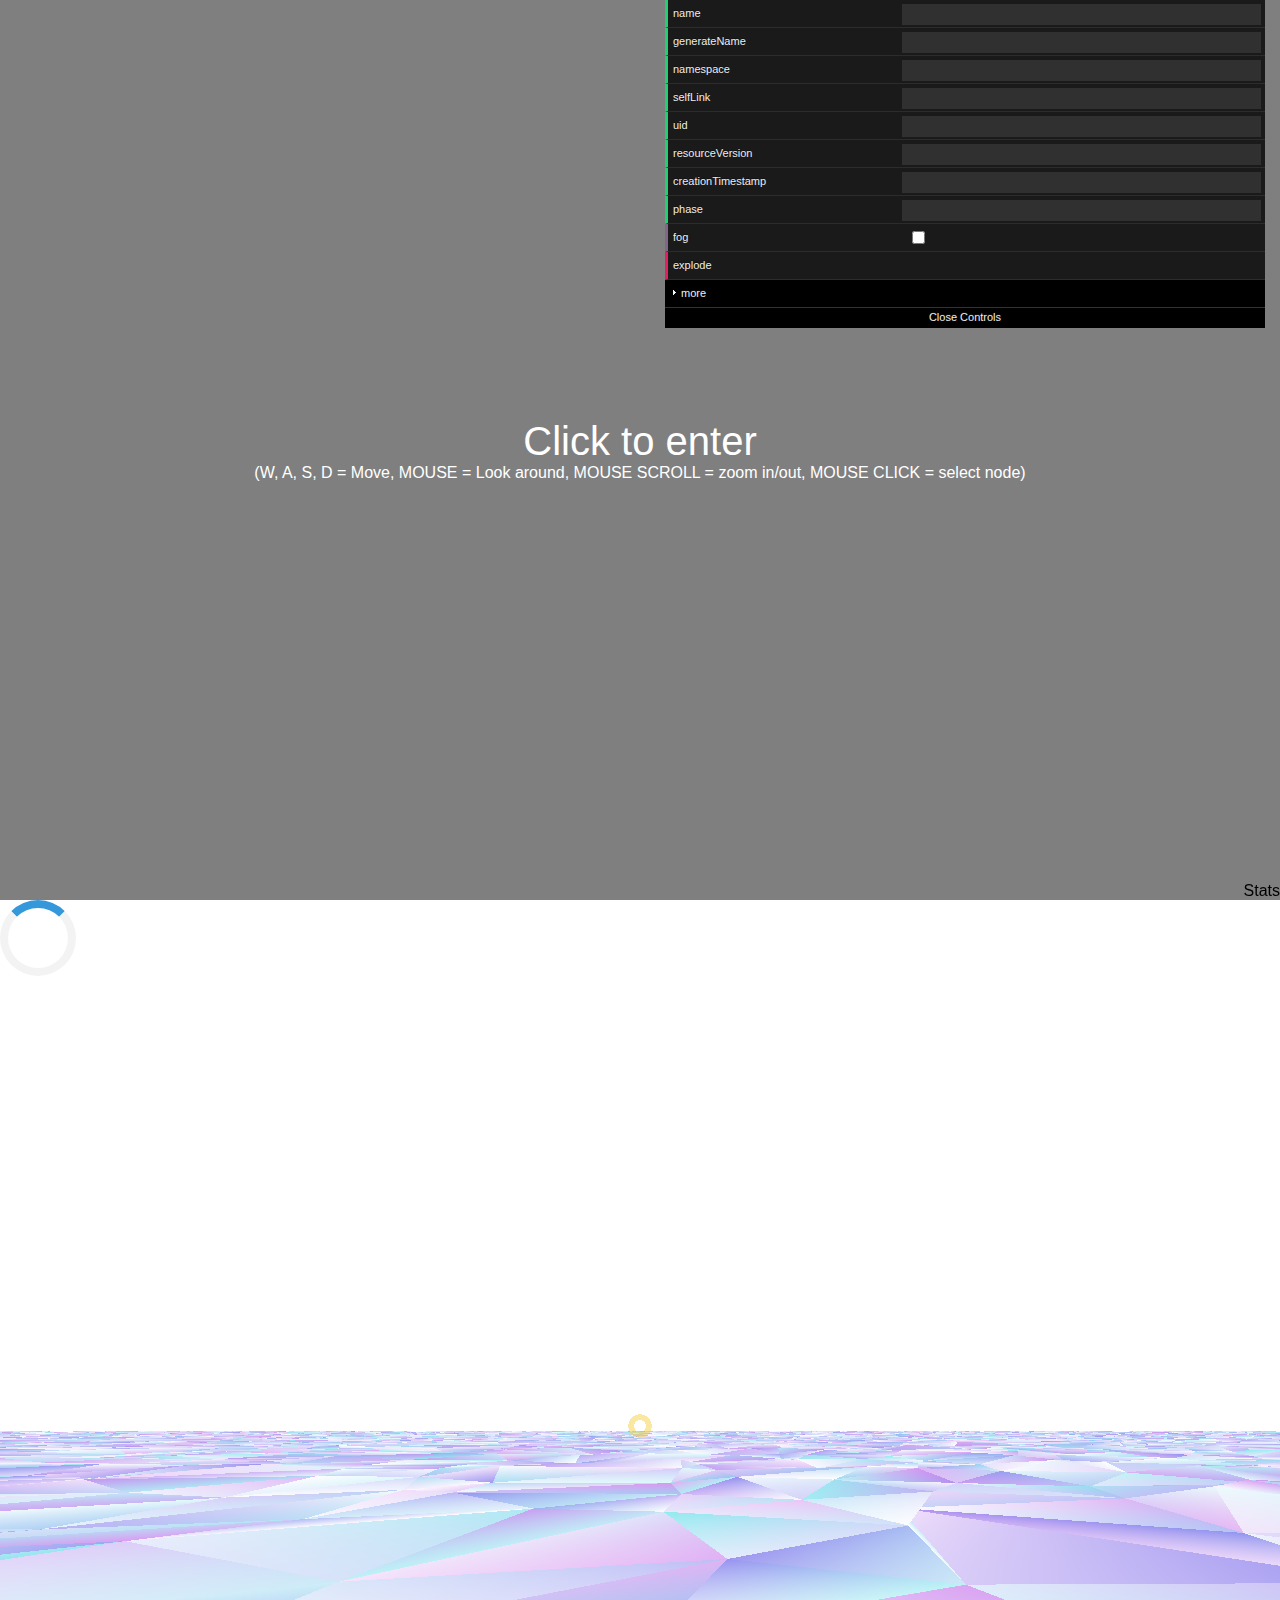
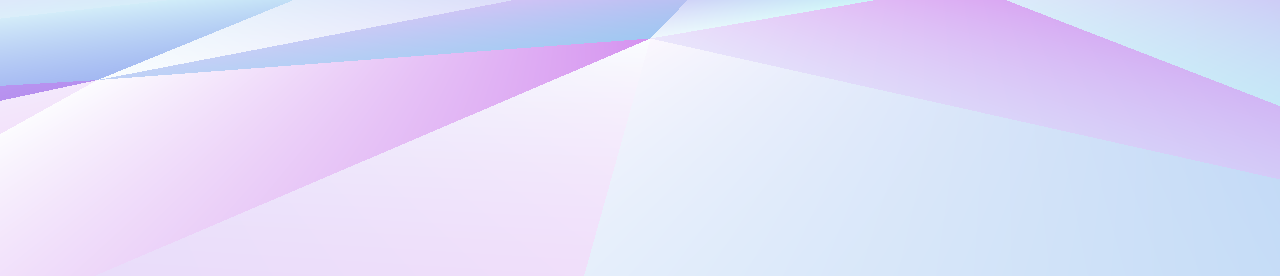
==== src/main/resources/public/3dview.html @ f76195d8 "init" ====
<!DOCTYPE html>
<html lang="en">
	<head>
		<title>three.js - pointerlock controls</title>
		<meta charset="utf-8">
		<meta name="viewport" content="width=device-width, user-scalable=no, minimum-scale=1.0, maximum-scale=1.0">
		<style>
			html, body {
				width: 100%;
				height: 100%;
			}

			body {
				background-color: #ffffff;
				margin: 0;
				overflow: hidden;
				font-family: arial;
			}

			#blocker {If we wanted to do JSON transformations without Jolt, we’d have to write specialized transformation code for each different data. With this approach, as the amount of filters increased, the complexity of the code would also rise unnecessarily. In fact the size of the code that did the transformation could pass the size of the code that did the actual work with the data. Another way of doing transformation without us having to write transformation code would be to build a complicated transformation pipeline:



				position: absolute;

				width: 100%;
				height: 100%;

				background-color: rgba(0,0,0,0.5);

			}

			#instructions {

				width: 100%;
				height: 100%;

				display: -webkit-box;
				display: -moz-box;
				display: box;

				-webkit-box-orient: horizontal;
				-moz-box-orient: horizontal;
				box-orient: horizontal;

				-webkit-box-pack: center;
				-moz-box-pack: center;
				box-pack: center;

				-webkit-box-align: center;
				-moz-box-align: center;
				box-align: center;

				color: #ffffff;
				text-align: center;

				cursor: pointer;

			}
			
			/* loader animation */
			.loader {
			    border: 8px solid #f3f3f3; /* Light grey */
			    border-top: 8px solid #3498db; /* Blue */
			    border-radius: 50%;
			    width: 60px;
			    height: 60px;
			    animation: spin 2s linear infinite;
			}

			#stats {
			    position: fixed;
			    bottom: 0;
			    right: 0;
			}

			.stats img{
 				display: inline;
  				vertical-align: bottom;
  				float: none;
			}

			@keyframes spin {
			    0% { transform: rotate(0deg); }
			    100% { transform: rotate(360deg); }
			}

		</style>
	</head>
	<body>
		<script src="threejs/three.js"></script>
		<script src="threejs/controls/PointerLockControls.js"></script>
		<script type="text/javascript" src="threejs/lib/dat-gui/dat.gui.js"></script>


		<div id="blocker">

			<div id="instructions">
				<span style="font-size:40px">Click to enter</span>
				<br />
				(W, A, S, D = Move, MOUSE = Look around, MOUSE SCROLL = zoom in/out, MOUSE CLICK = select node)
			</div>

		</div>

		<div class="loader" id="loader"></div>
		<div id="hostname"></div>
		<div id="stats">Stats</div>

		<script>
			//gui
	  		var FizzyText = function() {
	  			this.name = "";
	  			this.generateName = "";
	  			this.namespace = "";
	  			this.selfLink = "";
	  			this.uid = "";
	  			this.resourceVersion = "";
	  			this.creationTimestamp = "";
	  			this.phase = "";
	  			this.fulljson = "";
	  			this.fog = false;
	  			this.explode = function() {
	  				//so something on click
	  			};
	  			this.noiseStrength = 1;	  			
  			};  			

	  		var guitext = new FizzyText();
  			var gui = new dat.GUI({width: 600,});
  			gui.add(guitext, 'name');
  			gui.add(guitext, 'generateName');
  			gui.add(guitext, 'namespace');
  			gui.add(guitext, 'selfLink');  			
  			gui.add(guitext, 'uid');
  			gui.add(guitext, 'resourceVersion');
  			gui.add(guitext, 'creationTimestamp');
  			gui.add(guitext, 'phase');
  			gui.add(guitext, 'fog');
  			gui.add(guitext, 'explode');    		
    		
			var f1 = gui.addFolder('more');
			f1.add(guitext, 'fulljson');
			//gui end
  		    		
    		
			//initialy hide loader
			HideShowLoader(false);

			var camera, scene, renderer;
			var geometry, material, mesh;
			var controls;

			//var objects = [];

			var raycaster;

			var blocker = document.getElementById( 'blocker' );
			var instructions = document.getElementById( 'instructions' );

			// http://www.html5rocks.com/en/tutorials/pointerlock/intro/

			var havePointerLock = 'pointerLockElement' in document || 'mozPointerLockElement' in document || 'webkitPointerLockElement' in document;

			if ( havePointerLock ) {

				var element = document.body;

				var pointerlockchange = function ( event ) {

					if ( document.pointerLockElement === element || document.mozPointerLockElement === element || document.webkitPointerLockElement === element ) {

						controlsEnabled = true;
						controls.enabled = true;

						blocker.style.display = 'none';

					} else {

						controls.enabled = false;

						blocker.style.display = '-webkit-box';
						blocker.style.display = '-moz-box';
						blocker.style.display = 'box';

						instructions.style.display = '';

					}

				};

				var pointerlockerror = function ( event ) {

					instructions.style.display = '';

				};

				// Hook pointer lock state change events
				document.addEventListener( 'pointerlockchange', pointerlockchange, false );
				document.addEventListener( 'mozpointerlockchange', pointerlockchange, false );
				document.addEventListener( 'webkitpointerlockchange', pointerlockchange, false );

				document.addEventListener( 'pointerlockerror', pointerlockerror, false );
				document.addEventListener( 'mozpointerlockerror', pointerlockerror, false );
				document.addEventListener( 'webkitpointerlockerror', pointerlockerror, false );

				instructions.addEventListener( 'click', function ( event ) {

					instructions.style.display = 'none';

					// Ask the browser to lock the pointer
					element.requestPointerLock = element.requestPointerLock || element.mozRequestPointerLock || element.webkitRequestPointerLock;

					if ( /Firefox/i.test( navigator.userAgent ) ) {

						var fullscreenchange = function ( event ) {

							if ( document.fullscreenElement === element || document.mozFullscreenElement === element || document.mozFullScreenElement === element ) {

								document.removeEventListener( 'fullscreenchange', fullscreenchange );
								document.removeEventListener( 'mozfullscreenchange', fullscreenchange );

								element.requestPointerLock();
							}

						};

						document.addEventListener( 'fullscreenchange', fullscreenchange, false );
						document.addEventListener( 'mozfullscreenchange', fullscreenchange, false );

						element.requestFullscreen = element.requestFullscreen || element.mozRequestFullscreen || element.mozRequestFullScreen || element.webkitRequestFullscreen;

						element.requestFullscreen();

					} else {

						element.requestPointerLock();

					}

				}, false );

			} else {

				instructions.innerHTML = 'Your browser doesn\'t seem to support Pointer Lock API';

			}

			
			//scale & grid denity
			var scale = 10;
			var grid_density = 1.5;

			init();
			animate();

			var controlsEnabled = false;

			var moveForward = false;
			var moveBackward = false;
			var moveLeft = false;
			var moveRight = false;
			var canJump = false;

			var Key1 = false;
			var Key2 = false;
			var Key3 = false;
			var Key4 = false;
			var Key5 = false;

			var object_count = 0;

			var prevTime = performance.now();
			var velocity = new THREE.Vector3();

			var mouseWheelDelata = 0;

			//testing purposes
			var IdList = new Array();

			

			function init() {

				camera = new THREE.PerspectiveCamera( 75, window.innerWidth / window.innerHeight, 1, 1000 );			
				
				crosshair = new THREE.Mesh(
					new THREE.RingGeometry( 0.02, 0.04, 32 ),
					new THREE.MeshBasicMaterial( {
						color: 0xf4d142,
						opacity: 0.5,
						transparent: true
					} )
				);
				crosshair.position.z = - 2;
				camera.add( crosshair );

				scene = new THREE.Scene();
				//scene.fog = new THREE.Fog( 0xffffff, 0, 950 );

				var light = new THREE.HemisphereLight( 0xeeeeff, 0x777788, 0.75 );
				light.position.set( 0.5, 1, 0.75 );
				scene.add( light );

				controls = new THREE.PointerLockControls( camera );
				scene.add( controls.getObject() );

				//set initial camera position and orientation
				//controls.getObject().translateY(50);
				//controls.getObject().rotateY(120 * Math.PI / 180);
				//controls.update();
				//var initpoint = new THREE.Vector3( 15, 15, 30 );
				//camera.lookAt( initpoint );

				var onKeyDown = function ( event ) {

					//console.log(event.keyCode);
					
					switch ( event.keyCode ) {
		
						case 38: // up
						case 87: // w
							moveForward = true;
							break;

						case 37: // left
						case 65: // a
							moveLeft = true; break;

						case 40: // down
						case 83: // s
							moveBackward = true;
							break;

						case 39: // right
						case 68: // d
							moveRight = true;
							break;

						case 32: // space
							if ( canJump === true ) velocity.y += 350;
							canJump = false;
							break;

						case 49: //  key "1"
							Key1 = true;
							break;

						case 50: //  key "2"
							Key2 = true;
							break;

						case 51: //  key "3"
							Key3 = true;
							break;

						case 52: //  key "4"
							Key4 = true;
							break;

						case 53: //  key "5"
							Key5 = true;
							break;
					}

				};

				var onKeyUp = function ( event ) {

					switch( event.keyCode ) {

						case 38: // up
						case 87: // w
							moveForward = false;
							break;

						case 37: // left
						case 65: // a
							moveLeft = false;
							break;

						case 40: // down
						case 83: // s
							moveBackward = false;
							break;

						case 39: // right
						case 68: // d
							moveRight = false;
							break;

					}

				};

				var onDocumentMouseWheel = function ( event ) {
					mouseWheelDelata = event.wheelDeltaY

				};
				var onDocumentMouseDown = function( event ) {
					
					if(scene.getObjectByName("ServersGroup").userData.intresection)
					{
						fqdn = scene.getObjectByName("ServersGroup").userData.intresection.userData['node']['metadata']['name'];
						
						guitext.name = fqdn
						guitext.generateName = scene.getObjectByName("ServersGroup").userData.intresection.userData.node.metadata.generateName;
						guitext.namespace = scene.getObjectByName("ServersGroup").userData.intresection.userData.node.metadata.namespace;
						guitext.selfLink = scene.getObjectByName("ServersGroup").userData.intresection.userData.node.metadata.selfLink;
						guitext.uid = scene.getObjectByName("ServersGroup").userData.intresection.userData.node.metadata.uid;
						guitext.resourceVersion = scene.getObjectByName("ServersGroup").userData.intresection.userData.node.metadata.resourceVersion;
						guitext.creationTimestamp = scene.getObjectByName("ServersGroup").userData.intresection.userData.node.metadata.creationTimestamp;
						guitext.phase = scene.getObjectByName("ServersGroup").userData.intresection.userData.node.status.phase;

						console.log(scene.getObjectByName("ServersGroup").userData.intresection.userData.node);
			  		
						//fqdnx = fqdn.replace(/\./g,"_")					

						//html = '<img src="https://graphite.booking.com/render/?width=400&height=150&target=sys.'+fqdnx+'.loadavg.05">';

						//html1 = '<img src="https://graphite.booking.com/render/?width=400&height=150&target=sys.'+fqdnx+'.interface.eth0.rx_byte&target=sys.'+fqdnx+'.interface.eth0.tx_byte">'

						///document.getElementById("stats").innerHTML = html + html1;

			    		//update gui after changes
			    		for (var i in gui.__controllers) {
			    			gui.__controllers[i].updateDisplay();
			  			};			
			  			  	
			  			//move selector box
			  			selectcubemesh.position.x = scene.getObjectByName("ServersGroup").userData.intresection.position.x;
						selectcubemesh.position.y = scene.getObjectByName("ServersGroup").userData.intresection.position.y;
						selectcubemesh.position.z = scene.getObjectByName("ServersGroup").userData.intresection.position.z;

						selectcubemesh.scale.y = scene.getObjectByName("ServersGroup").userData.intresection.scale.y;

						selectcubemesh.visible = true;
					};

				};

				document.addEventListener( 'keydown', onKeyDown, false );
				document.addEventListener( 'keyup', onKeyUp, false );

				document.addEventListener( 'mousewheel', onDocumentMouseWheel, false );
				document.addEventListener( 'mousedown', onDocumentMouseDown, false );


				raycaster = new THREE.Raycaster( new THREE.Vector3(), new THREE.Vector3( 0, - 1, 0 ), 0, 10 );

				// floor 
				geometry = new THREE.PlaneGeometry( 2000, 2000, 100, 100 );
				geometry.rotateX( - Math.PI / 2 );

				for ( var i = 0, l = geometry.vertices.length; i < l; i ++ ) {

					var vertex = geometry.vertices[ i ];
					vertex.x += Math.random() * 20 - 10;
					vertex.y += Math.random() * 2;
					vertex.z += Math.random() * 20 - 10;
				
				}

				for ( var i = 0, l = geometry.faces.length; i < l; i ++ ) {

					var face = geometry.faces[ i ];
					face.vertexColors[ 0 ] = new THREE.Color().setHSL( Math.random() * 0.3 + 0.5, 0.75, Math.random() * 0.25 + 0.75 );
					face.vertexColors[ 1 ] = new THREE.Color().setHSL( Math.random() * 0.3 + 0.5, 0.75, Math.random() * 0.25 + 0.75 );
					face.vertexColors[ 2 ] = new THREE.Color().setHSL( Math.random() * 0.3 + 0.5, 0.75, Math.random() * 0.25 + 0.75 );

				}
								
				material = new THREE.MeshBasicMaterial( { vertexColors: THREE.VertexColors } );
				mesh = new THREE.Mesh( geometry, material );
				mesh.name = "FloorMesh";
				scene.add( mesh );
				// floor end


				// cube objects
				// scale: defines cube size. by decresing size it increses number of viewvable objects, thus rendering distance (more objects fit into same scene).Also infulences placement of cubes (grid density)
				
				scale = 10;

				console.log(geometry.faces.length);

				geometry = new THREE.BoxGeometry( scale ,scale ,scale );

				for ( var i = 0, l = geometry.faces.length; i < l; i ++ ) {

					var face = geometry.faces[ i ];
					face.vertexColors[ 0 ] = new THREE.Color().setHSL( Math.random() * 0.3 + 0.5, 0.75, Math.random() * 0.25 + 0.75 );
					face.vertexColors[ 1 ] = new THREE.Color().setHSL( Math.random() * 0.3 + 0.5, 0.75, Math.random() * 0.25 + 0.75 );
					face.vertexColors[ 2 ] = new THREE.Color().setHSL( Math.random() * 0.3 + 0.5, 0.75, Math.random() * 0.25 + 0.75 );

				}
		
				//crete object group for selector cube
				var SelectorGroup = new THREE.Group();
				SelectorGroup.name = "SelectorGroup";

				var select_geometry = new THREE.CubeGeometry(12,12,12);

				var select_cubeMaterials = [ 
				new THREE.MeshBasicMaterial({color:0xf9f754, transparent:true, opacity:0.8, side: THREE.DoubleSide}),
				new THREE.MeshBasicMaterial({color:0xf9f754, transparent:true, opacity:0.8, side: THREE.DoubleSide}), 
				new THREE.MeshBasicMaterial({color:0xf9f754, transparent:true, opacity:0.8, side: THREE.DoubleSide}),
				new THREE.MeshBasicMaterial({color:0xf9f754, transparent:true, opacity:0.8, side: THREE.DoubleSide}), 
				new THREE.MeshBasicMaterial({color:0xf9f754, transparent:true, opacity:0.8, side: THREE.DoubleSide}), 
				new THREE.MeshBasicMaterial({color:0xf9f754, transparent:true, opacity:0.8, side: THREE.DoubleSide})];

				var select_cubeMaterial = new THREE.MeshFaceMaterial(select_cubeMaterials);
				var selectcubemesh = new THREE.Mesh(select_geometry, select_cubeMaterial);
				selectcubemesh.name = "selectcube";
				scene.add( selectcubemesh );
				
				selectcubemesh.position.x =10 ;
				selectcubemesh.position.y =10 ;
				selectcubemesh.position.z =10 ;

				selectcubemesh.visible = false;

				//***********************				
				// get data from server 				
				//***********************
				
				var wsUri = "ws://" + location.hostname + ":" + location.port + "/wsapi";
				//var wsUri = "ws://127.0.0.1:4567/chat";

				//get the query string
				querystrig = QueryString();
				if (querystrig.search)
					search = querystrig.search;
				else
					search = '';

				//prepare command for server 
				command = '{"command":"OpenshiftGetContainers","filter":"' + search + '"}';

				websocket = new WebSocket(wsUri);

				//show loader
				HideShowLoader(true);

				//crete object group to group all server objects
				var ServerGroup = new THREE.Group();
				ServerGroup.name = "ServersGroup";

				websocket.onopen = function() {
					//initial request to get server list
					websocket.send(command);
					
					//on message handler
					websocket.onmessage = function(message) 
					{

						//var pattern = /\[(.*)\]/g
						//var rawdata = message.data.match(pattern);
						
						var full_arr1 = JSON.parse(message.data);
						full_arr = JSON.parse(full_arr1.userMessage);
						
						//console.log("parsed json > " + full_arr);
												
						if(typeof full_arr.response === 'undefined') {
						    response_command = "undefined";
						}
						else {
						    response_command = full_arr.response;
						}

						console.log("server command > " + response_command);

						//initial getserver command
						if(response_command=="getservers"){

							arr = full_arr.data;
							object_count = arr.length					 

							//sort by role
				  			arr.sort(compareRoleSort);

							//min square side to fit all objects
							q = Math.ceil(Math.sqrt(object_count))

							//var arr = eval(rawdata);    
							//alert(typeof evt.data)
							y=1;
							x=1;
		
							grid_density = 1.5;

							prev_role = '';

						 	console.log(arr.length)

						 	//draw cubes
						  	for (var i = 0, len = arr.length; i < len; i++) {
							    //console.log(arr[i]['fqdn']);
							    //console.log(arr[i]['state']);
							    //console.log(arr[i])						   			

								// grid placement coordiantes 
								if (x>q){ 
									x=0;
									if (y>q) y=1;
									y++;
								}
								x++;

			 					state = 2
			 					state = 1
								if (arr[i]['status']['phase'] == 'Running') state = 2;

								//cubes 	
								//material = new THREE.MeshPhongMaterial( { specular: 0xffffff, shading: THREE.FlatShading, vertexColors: THREE.VertexColors } );
								material = new THREE.MeshPhongMaterial( { specular: 0xffffff, flatShading: true, vertexColors: THREE.VertexColors } );
								var mesh = new THREE.Mesh( geometry, material );

								//add node data to current mesh
								mesh.userData.node = arr[i]

								//console.log(arr[i])

								mesh.position.x = x * scale * grid_density;							

								//height
								//mesh.position.y = Math.floor( Math.random() * 20 ) * 20 + 10;
								mesh.position.y = state * scale * grid_density;

								mesh.position.z = y * scale * grid_density;
								
								
								//change mesh name to fqdn
								//console.log(arr[i]['generateName']);
								mesh.name = arr[i]['metadata']['generateName'];
								
								//add mesh(server object) to group
								ServerGroup.add( mesh );
								//scene.add( mesh );

								//material.color.setHSL( Math.random() * 0.2 + 0.5, 0.75, Math.random() * 0.25 + 0.75 );
								//change collor when role changes
								if (arr[i]['metadata']['generateName'] != prev_role)
								{
									ar = Math.random();	
									br = Math.random();
									prev_role = arr[i]['metadata']['generateName']
								}
								
								material.color.setHSL(ar * 0.8 + 0.5, 0.75, br * 0.25 + 0.75 );

								//objects.push( mesh );

							//for-to end for cueb draws
						  	}						  

						}
						
						if(response_command=="getgraphite"){
							//do something							
							index = -1
							console.log(full_arr[0]['nodes']);
							console.log(full_arr[0]['values']);
							scene.getObjectByName("ServersGroup").traverse( function ( objx ) {							
								index = full_arr[0]['nodes'].indexOf(objx.name)
								if(index>=0){
									graphite_value = full_arr[0]['values'][index]
									console.log(graphite_value)
									scalar = graphite_value * 20;
									if(scalar == 0) scalar = 0.1;
									objx.scale.y = scalar;
									//objx.scale.y = 10
									HideShowLoader(false);
								}																	
							} );
						}
					
					//hide loader
					HideShowLoader(false);
					
					//close websocket
					//websocket.close();

					} 
   
				}

				//add servers object group to scene 
				scene.add( ServerGroup );
				scene.getObjectByName("ServersGroup").userData.intresection = null;
				
				renderer = new THREE.WebGLRenderer();
				renderer.setClearColor( 0xffffff );
				renderer.setPixelRatio( window.devicePixelRatio );
				renderer.setSize( window.innerWidth, window.innerHeight );
				document.body.appendChild( renderer.domElement );

				//

				window.addEventListener( 'resize', onWindowResize, false );

			}
			
			//function for sorting by role
			function compareRoleSort(a, b) {
			    if (a['metadata']['generateName'] === b['metadata']['generateName']) {
			        return 0;
			    }
			    else {
			        return (a['metadata']['generateName'] < b['metadata']['generateName']) ? -1 : 1;
			    }
			}	

			function onWindowResize() {

				camera.aspect = window.innerWidth / window.innerHeight;
				camera.updateProjectionMatrix();

				renderer.setSize( window.innerWidth, window.innerHeight );

			}

			function animate() {

				requestAnimationFrame( animate );

				if ( controlsEnabled ) {
					raycaster.ray.origin.copy( controls.getObject().position );
					raycaster.ray.origin.y -= 10;

					
					var intersections = raycaster.intersectObjects( scene.getObjectByName("ServersGroup").children );
					//var intersections = raycaster.intersectObjects( objects );

					var isOnObject = intersections.length > 0;

					var time = performance.now();
					var delta = ( time - prevTime ) / 1000;

					var vector = new THREE.Vector3(); 
					camera.getWorldDirection( vector );
					//console.log(vector.y)
					//console.log(vector)

					//raycaster pointer
					//find which object are we pointing at  
					//example :stemkoski.github.io/Three.js/Mouse-Tooltip.html
					//var cam_raycaster = new THREE.Raycaster( camera.position, vector);			
					//var cam_intersections = cam_raycaster.intersectObjects( objects );					
					var cam_raycaster = new THREE.Raycaster();
					var mouse = new THREE.Vector2(0,0);
					//mouse.x = 0;
					//mouse.y = 0;
					
					cam_raycaster.setFromCamera( mouse, camera );	
					
					var cam_intersections = cam_raycaster.intersectObjects( scene.getObjectByName("ServersGroup").children );				
					//var cam_intersections = cam_raycaster.intersectObjects( objects );				
					
					if ( cam_intersections.length > 0 )
					{
						
						//add intersected object to scene graph and serversgroup so it can be accessed globaly
						scene.getObjectByName("ServersGroup").userData.intresection=cam_intersections[ 0 ].object
						
						//console.log(intersections[ 0 ].object.userData['node']);
						role = cam_intersections[ 0 ].object.userData['node']['metadata']['namespace'];
						host = cam_intersections[ 0 ].object.userData['node']['metadata']['generateName'];
						hostname = cam_intersections[ 0 ].object.userData['node']['metadata']['name'];
						//console.log(cam_intersections[ 0 ].object.position)
						//console.log(host);
						document.getElementById("hostname").innerHTML = hostname + " [" + role + "]";
					}
					
					velocity.x -= velocity.x * 10.0 * delta;
					velocity.z -= velocity.z * 10.0 * delta;
					velocity.y -= velocity.y * 10.0 * delta;

					//console.log(camera.getWorldDirection);
					//velocity.y -= 9.8 * 100.0 * delta; // 100.0 = mass

					speed = 1800.0

					if ( moveForward ) velocity.y += vector.y * speed * delta;
					if ( moveBackward ) velocity.y -= vector.y * speed * delta;

					if ( moveForward ) velocity.z -= speed * delta;
					if ( moveBackward ) velocity.z += speed * delta;

					if ( moveLeft ) velocity.x -= speed * delta;
					if ( moveRight ) velocity.x += speed * delta;

					if ( isOnObject === true ) {
						velocity.y = Math.max( 0, velocity.y );

						canJump = true;
					}					

					//mouse wheel movement
					
					if(mouseWheelDelata!=0)
					{
						//speed divider, lower value higher mousewhell speed
						divDelta=15;
						
						AbsMouseWheelDelata = Math.abs(mouseWheelDelata);

						if (mouseWheelDelata>0){
							velocity.y += vector.y * speed * delta * (AbsMouseWheelDelata/divDelta);
							velocity.z -= speed * delta * (AbsMouseWheelDelata/divDelta);
						}
						if (mouseWheelDelata<0){
							velocity.y -= vector.y * speed * delta * (AbsMouseWheelDelata/divDelta);
							velocity.z += speed * delta * (AbsMouseWheelDelata/divDelta);
						}

						mouseWheelDelata=0;
					}

					controls.getObject().translateX( velocity.x * delta );
					controls.getObject().translateY( velocity.y * delta );
					controls.getObject().translateZ( velocity.z * delta );

					if ( controls.getObject().position.y < 10 ) {

						velocity.y = 0;
						controls.getObject().position.y = 10;

						canJump = true;

					}

					prevTime = time;

					//**********  other functions 
					// display scene graph 
					if (Key1){
						scene.traverse( function ( obj ) {
							var s = '|___';
							var obj2 = obj;
							while ( obj2 !== scene ) {
								s = '\t' + s;
								obj2 = obj2.parent;
							}
							console.log( s + obj.name + ' <' + obj.type + '>' );
						} );
						Key1 = false;
					}

					// do stuff
					if (Key2){
						//reset sizes and position 
						scene.getObjectByName("ServersGroup").traverse( function ( obj ) {
						 	if(obj.name!="ServersGroup"){
						 	 	//reset scale
							 	obj.scale.y = 1;
								//reset position 
								state = 1
								if (obj.userData.node.state == 'live') state = 2;
								//obj.position.y = state * 10 * 1.5;					
								obj.position.y = state * scale * grid_density;
							}

						} );
			 		
						Key2 = false;
					}

					// do stuff
					if (Key3){
						x=0;
						scene.getObjectByName("ServersGroup").traverse( function ( obj ) {
						 	x +=1;
						 	if(x>10) x=1;														
							//delta = 10 * Math.random()
							scaleY(obj,x);
							//obj.scale.y = x;
							
							//obj.translateY(x / 2);
						} );

						Key3 = false;
					}

										// do stuff
					if (Key4){
						x=0;
						scene.getObjectByName("ServersGroup").traverse( function ( obj ) {
						 	x = 5 * Math.random();							
							scaleY(obj,x);							
						} );

						Key4 = false;
					}


					// do stuff
					if (Key5){
					
						var hostnames = []
						scene.getObjectByName("ServersGroup").traverse( function ( obj ) {
							if(obj.name!="ServersGroup")
								hostnames.push(obj.name);							
						} );

						command = '{"command":"GetGraphite","metric_name":"load","GraphiteTarget":"movingMedian(sys.<fqdn>.loadavg.01,\'20min\')","nodes":'+ JSON.stringify(hostnames) + '}'
						
						//show loader
						HideShowLoader(true);

						console.log(command)
						websocket.send(command);

						hostnames = null
						command = null
						Key5 = false;

					}

				}

				renderer.render( scene, camera );

			}

			function scaleY ( meshx, scalex ) {
			    meshx.scale.y = scalex ;
			    //if( ! mesh.geometry.boundingBox ) mesh.geometry.computeBoundingBox();
			    //var height = mesh.geometry.boundingBox.max.y - mesh.geometry.boundingBox.min.y;
			    //height is here the native height of the geometry
			    //that does not change with scaling. 
			    //So we need to multiply with scale again
			    meshx.position.y = Math.floor((10 * scalex / 2))
			}

			//fetch the query string 			
			function QueryString() {
			  // This function is anonymous, is executed immediately and 
			  // the return value is assigned to QueryString!
			  var query_string = {};
			  var query = window.location.search.substring(1);
			  var vars = query.split("&");
			  for (var i=0;i<vars.length;i++) {
			    var pair = vars[i].split("=");
			        // If first entry with this name
			    if (typeof query_string[pair[0]] === "undefined") {
			      query_string[pair[0]] = decodeURIComponent(pair[1]);
			        // If second entry with this name
			    } else if (typeof query_string[pair[0]] === "string") {
			      var arr = [ query_string[pair[0]],decodeURIComponent(pair[1]) ];
			      query_string[pair[0]] = arr;
			        // If third or later entry with this name
			    } else {
			      query_string[pair[0]].push(decodeURIComponent(pair[1]));
			    }
			  } 
			  return query_string;
			};

			//show hide loader div
			function HideShowLoader(showhide) {
			    var x = document.getElementById('loader');
			    if (showhide) {
			        x.style.display = 'block';
			    } else {
			        x.style.display = 'none';
			    }
			}

		</script>
	</body>
</html>
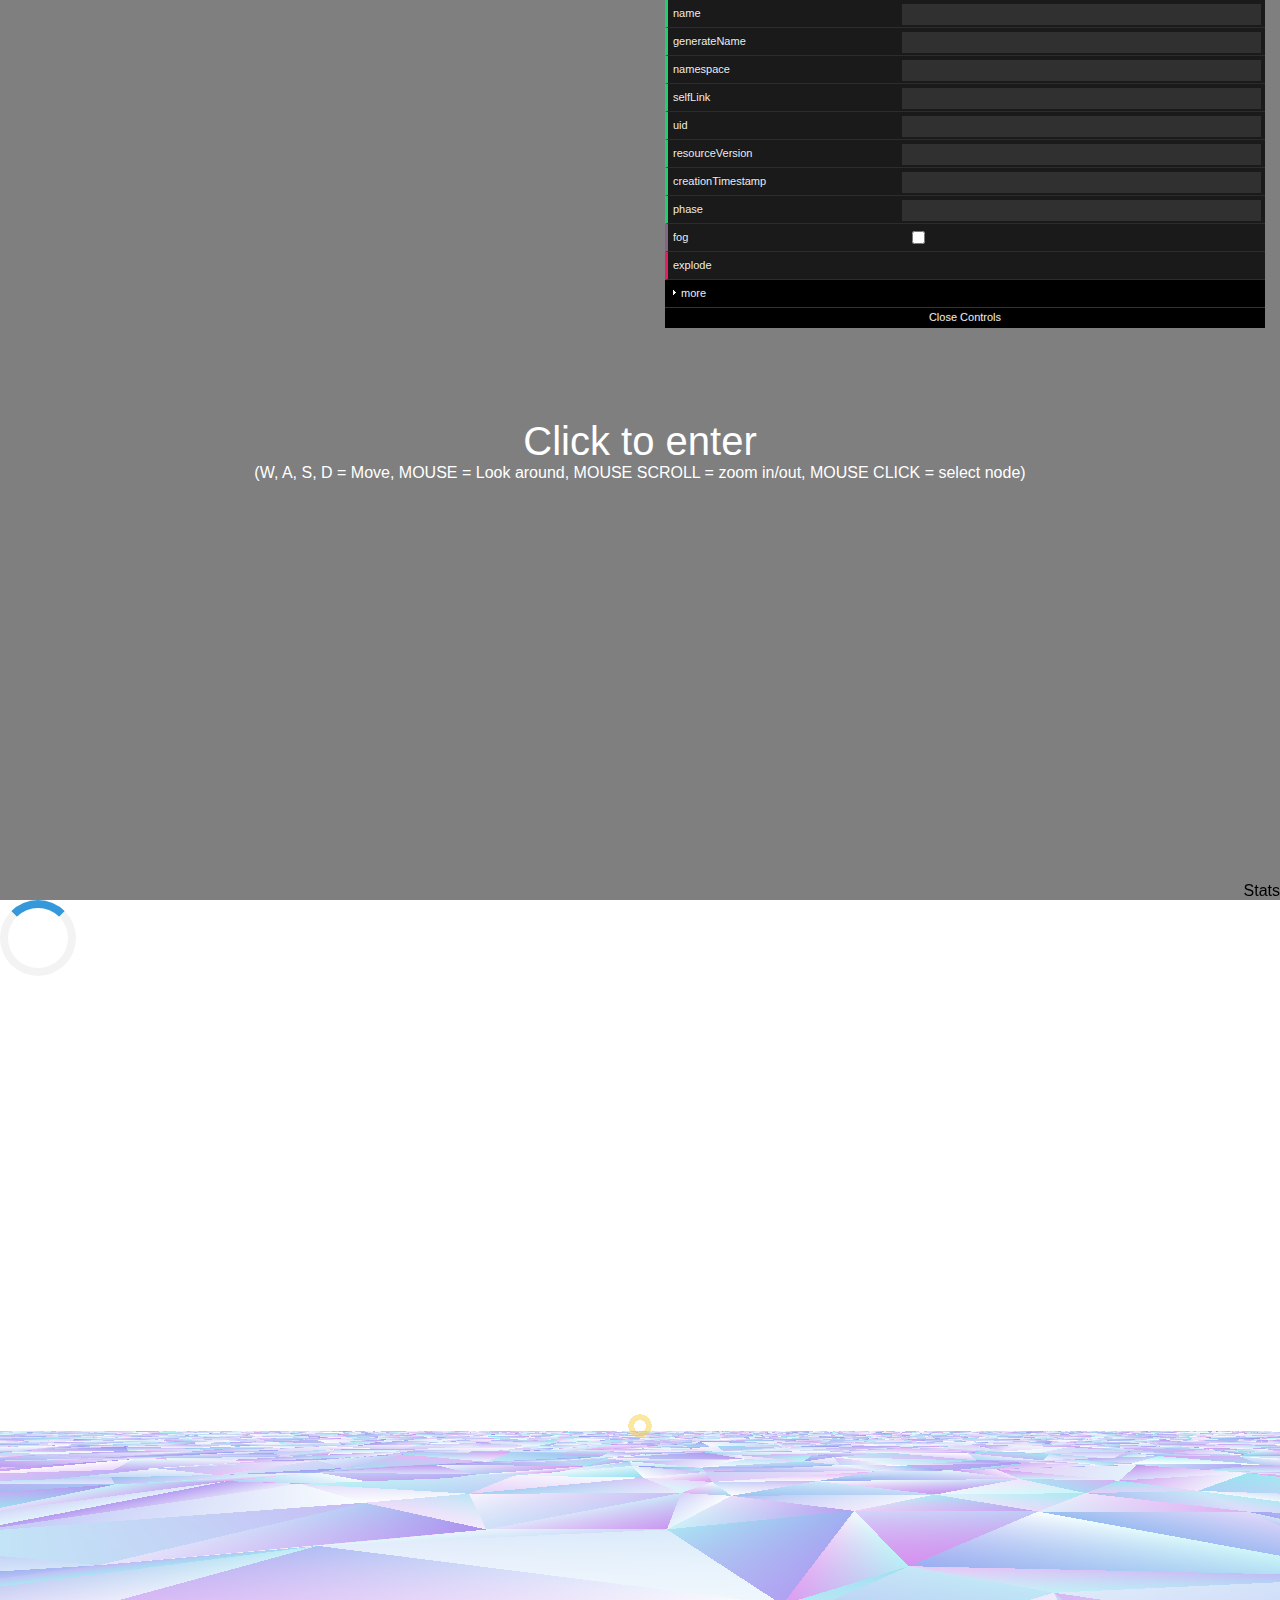
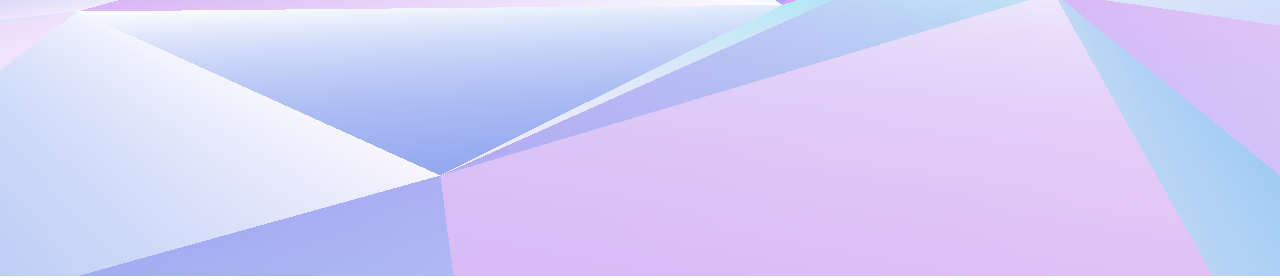
==== commit cd03188f: "Initial commit" ====
--- a/src/main/resources/public/3dview.html
+++ b/src/main/resources/public/3dview.html
@@ -1,7 +1,7 @@
 <!DOCTYPE html>
 <html lang="en">
 	<head>
-		<title>three.js - pointerlock controls</title>
+		<title>Inviso 3D view</title>
 		<meta charset="utf-8">
 		<meta name="viewport" content="width=device-width, user-scalable=no, minimum-scale=1.0, maximum-scale=1.0">
 		<style>
@@ -107,867 +107,7 @@
 		<div id="hostname"></div>
 		<div id="stats">Stats</div>
 
-		<script>
-			//gui
-	  		var FizzyText = function() {
-	  			this.name = "";
-	  			this.generateName = "";
-	  			this.namespace = "";
-	  			this.selfLink = "";
-	  			this.uid = "";
-	  			this.resourceVersion = "";
-	  			this.creationTimestamp = "";
-	  			this.phase = "";
-	  			this.fulljson = "";
-	  			this.fog = false;
-	  			this.explode = function() {
-	  				//so something on click
-	  			};
-	  			this.noiseStrength = 1;	  			
-  			};  			
+		<script src="3dview.js"></script>
 
-	  		var guitext = new FizzyText();
-  			var gui = new dat.GUI({width: 600,});
-  			gui.add(guitext, 'name');
-  			gui.add(guitext, 'generateName');
-  			gui.add(guitext, 'namespace');
-  			gui.add(guitext, 'selfLink');  			
-  			gui.add(guitext, 'uid');
-  			gui.add(guitext, 'resourceVersion');
-  			gui.add(guitext, 'creationTimestamp');
-  			gui.add(guitext, 'phase');
-  			gui.add(guitext, 'fog');
-  			gui.add(guitext, 'explode');    		
-    		
-			var f1 = gui.addFolder('more');
-			f1.add(guitext, 'fulljson');
-			//gui end
-  		    		
-    		
-			//initialy hide loader
-			HideShowLoader(false);
-
-			var camera, scene, renderer;
-			var geometry, material, mesh;
-			var controls;
-
-			//var objects = [];
-
-			var raycaster;
-
-			var blocker = document.getElementById( 'blocker' );
-			var instructions = document.getElementById( 'instructions' );
-
-			// http://www.html5rocks.com/en/tutorials/pointerlock/intro/
-
-			var havePointerLock = 'pointerLockElement' in document || 'mozPointerLockElement' in document || 'webkitPointerLockElement' in document;
-
-			if ( havePointerLock ) {
-
-				var element = document.body;
-
-				var pointerlockchange = function ( event ) {
-
-					if ( document.pointerLockElement === element || document.mozPointerLockElement === element || document.webkitPointerLockElement === element ) {
-
-						controlsEnabled = true;
-						controls.enabled = true;
-
-						blocker.style.display = 'none';
-
-					} else {
-
-						controls.enabled = false;
-
-						blocker.style.display = '-webkit-box';
-						blocker.style.display = '-moz-box';
-						blocker.style.display = 'box';
-
-						instructions.style.display = '';
-
-					}
-
-				};
-
-				var pointerlockerror = function ( event ) {
-
-					instructions.style.display = '';
-
-				};
-
-				// Hook pointer lock state change events
-				document.addEventListener( 'pointerlockchange', pointerlockchange, false );
-				document.addEventListener( 'mozpointerlockchange', pointerlockchange, false );
-				document.addEventListener( 'webkitpointerlockchange', pointerlockchange, false );
-
-				document.addEventListener( 'pointerlockerror', pointerlockerror, false );
-				document.addEventListener( 'mozpointerlockerror', pointerlockerror, false );
-				document.addEventListener( 'webkitpointerlockerror', pointerlockerror, false );
-
-				instructions.addEventListener( 'click', function ( event ) {
-
-					instructions.style.display = 'none';
-
-					// Ask the browser to lock the pointer
-					element.requestPointerLock = element.requestPointerLock || element.mozRequestPointerLock || element.webkitRequestPointerLock;
-
-					if ( /Firefox/i.test( navigator.userAgent ) ) {
-
-						var fullscreenchange = function ( event ) {
-
-							if ( document.fullscreenElement === element || document.mozFullscreenElement === element || document.mozFullScreenElement === element ) {
-
-								document.removeEventListener( 'fullscreenchange', fullscreenchange );
-								document.removeEventListener( 'mozfullscreenchange', fullscreenchange );
-
-								element.requestPointerLock();
-							}
-
-						};
-
-						document.addEventListener( 'fullscreenchange', fullscreenchange, false );
-						document.addEventListener( 'mozfullscreenchange', fullscreenchange, false );
-
-						element.requestFullscreen = element.requestFullscreen || element.mozRequestFullscreen || element.mozRequestFullScreen || element.webkitRequestFullscreen;
-
-						element.requestFullscreen();
-
-					} else {
-
-						element.requestPointerLock();
-
-					}
-
-				}, false );
-
-			} else {
-
-				instructions.innerHTML = 'Your browser doesn\'t seem to support Pointer Lock API';
-
-			}
-
-			
-			//scale & grid denity
-			var scale = 10;
-			var grid_density = 1.5;
-
-			init();
-			animate();
-
-			var controlsEnabled = false;
-
-			var moveForward = false;
-			var moveBackward = false;
-			var moveLeft = false;
-			var moveRight = false;
-			var canJump = false;
-
-			var Key1 = false;
-			var Key2 = false;
-			var Key3 = false;
-			var Key4 = false;
-			var Key5 = false;
-
-			var object_count = 0;
-
-			var prevTime = performance.now();
-			var velocity = new THREE.Vector3();
-
-			var mouseWheelDelata = 0;
-
-			//testing purposes
-			var IdList = new Array();
-
-			
-
-			function init() {
-
-				camera = new THREE.PerspectiveCamera( 75, window.innerWidth / window.innerHeight, 1, 1000 );			
-				
-				crosshair = new THREE.Mesh(
-					new THREE.RingGeometry( 0.02, 0.04, 32 ),
-					new THREE.MeshBasicMaterial( {
-						color: 0xf4d142,
-						opacity: 0.5,
-						transparent: true
-					} )
-				);
-				crosshair.position.z = - 2;
-				camera.add( crosshair );
-
-				scene = new THREE.Scene();
-				//scene.fog = new THREE.Fog( 0xffffff, 0, 950 );
-
-				var light = new THREE.HemisphereLight( 0xeeeeff, 0x777788, 0.75 );
-				light.position.set( 0.5, 1, 0.75 );
-				scene.add( light );
-
-				controls = new THREE.PointerLockControls( camera );
-				scene.add( controls.getObject() );
-
-				//set initial camera position and orientation
-				//controls.getObject().translateY(50);
-				//controls.getObject().rotateY(120 * Math.PI / 180);
-				//controls.update();
-				//var initpoint = new THREE.Vector3( 15, 15, 30 );
-				//camera.lookAt( initpoint );
-
-				var onKeyDown = function ( event ) {
-
-					//console.log(event.keyCode);
-					
-					switch ( event.keyCode ) {
-		
-						case 38: // up
-						case 87: // w
-							moveForward = true;
-							break;
-
-						case 37: // left
-						case 65: // a
-							moveLeft = true; break;
-
-						case 40: // down
-						case 83: // s
-							moveBackward = true;
-							break;
-
-						case 39: // right
-						case 68: // d
-							moveRight = true;
-							break;
-
-						case 32: // space
-							if ( canJump === true ) velocity.y += 350;
-							canJump = false;
-							break;
-
-						case 49: //  key "1"
-							Key1 = true;
-							break;
-
-						case 50: //  key "2"
-							Key2 = true;
-							break;
-
-						case 51: //  key "3"
-							Key3 = true;
-							break;
-
-						case 52: //  key "4"
-							Key4 = true;
-							break;
-
-						case 53: //  key "5"
-							Key5 = true;
-							break;
-					}
-
-				};
-
-				var onKeyUp = function ( event ) {
-
-					switch( event.keyCode ) {
-
-						case 38: // up
-						case 87: // w
-							moveForward = false;
-							break;
-
-						case 37: // left
-						case 65: // a
-							moveLeft = false;
-							break;
-
-						case 40: // down
-						case 83: // s
-							moveBackward = false;
-							break;
-
-						case 39: // right
-						case 68: // d
-							moveRight = false;
-							break;
-
-					}
-
-				};
-
-				var onDocumentMouseWheel = function ( event ) {
-					mouseWheelDelata = event.wheelDeltaY
-
-				};
-				var onDocumentMouseDown = function( event ) {
-					
-					if(scene.getObjectByName("ServersGroup").userData.intresection)
-					{
-						fqdn = scene.getObjectByName("ServersGroup").userData.intresection.userData['node']['metadata']['name'];
-						
-						guitext.name = fqdn
-						guitext.generateName = scene.getObjectByName("ServersGroup").userData.intresection.userData.node.metadata.generateName;
-						guitext.namespace = scene.getObjectByName("ServersGroup").userData.intresection.userData.node.metadata.namespace;
-						guitext.selfLink = scene.getObjectByName("ServersGroup").userData.intresection.userData.node.metadata.selfLink;
-						guitext.uid = scene.getObjectByName("ServersGroup").userData.intresection.userData.node.metadata.uid;
-						guitext.resourceVersion = scene.getObjectByName("ServersGroup").userData.intresection.userData.node.metadata.resourceVersion;
-						guitext.creationTimestamp = scene.getObjectByName("ServersGroup").userData.intresection.userData.node.metadata.creationTimestamp;
-						guitext.phase = scene.getObjectByName("ServersGroup").userData.intresection.userData.node.status.phase;
-
-						console.log(scene.getObjectByName("ServersGroup").userData.intresection.userData.node);
-			  		
-						//fqdnx = fqdn.replace(/\./g,"_")					
-
-						//html = '<img src="https://graphite.booking.com/render/?width=400&height=150&target=sys.'+fqdnx+'.loadavg.05">';
-
-						//html1 = '<img src="https://graphite.booking.com/render/?width=400&height=150&target=sys.'+fqdnx+'.interface.eth0.rx_byte&target=sys.'+fqdnx+'.interface.eth0.tx_byte">'
-
-						///document.getElementById("stats").innerHTML = html + html1;
-
-			    		//update gui after changes
-			    		for (var i in gui.__controllers) {
-			    			gui.__controllers[i].updateDisplay();
-			  			};			
-			  			  	
-			  			//move selector box
-			  			selectcubemesh.position.x = scene.getObjectByName("ServersGroup").userData.intresection.position.x;
-						selectcubemesh.position.y = scene.getObjectByName("ServersGroup").userData.intresection.position.y;
-						selectcubemesh.position.z = scene.getObjectByName("ServersGroup").userData.intresection.position.z;
-
-						selectcubemesh.scale.y = scene.getObjectByName("ServersGroup").userData.intresection.scale.y;
-
-						selectcubemesh.visible = true;
-					};
-
-				};
-
-				document.addEventListener( 'keydown', onKeyDown, false );
-				document.addEventListener( 'keyup', onKeyUp, false );
-
-				document.addEventListener( 'mousewheel', onDocumentMouseWheel, false );
-				document.addEventListener( 'mousedown', onDocumentMouseDown, false );
-
-
-				raycaster = new THREE.Raycaster( new THREE.Vector3(), new THREE.Vector3( 0, - 1, 0 ), 0, 10 );
-
-				// floor 
-				geometry = new THREE.PlaneGeometry( 2000, 2000, 100, 100 );
-				geometry.rotateX( - Math.PI / 2 );
-
-				for ( var i = 0, l = geometry.vertices.length; i < l; i ++ ) {
-
-					var vertex = geometry.vertices[ i ];
-					vertex.x += Math.random() * 20 - 10;
-					vertex.y += Math.random() * 2;
-					vertex.z += Math.random() * 20 - 10;
-				
-				}
-
-				for ( var i = 0, l = geometry.faces.length; i < l; i ++ ) {
-
-					var face = geometry.faces[ i ];
-					face.vertexColors[ 0 ] = new THREE.Color().setHSL( Math.random() * 0.3 + 0.5, 0.75, Math.random() * 0.25 + 0.75 );
-					face.vertexColors[ 1 ] = new THREE.Color().setHSL( Math.random() * 0.3 + 0.5, 0.75, Math.random() * 0.25 + 0.75 );
-					face.vertexColors[ 2 ] = new THREE.Color().setHSL( Math.random() * 0.3 + 0.5, 0.75, Math.random() * 0.25 + 0.75 );
-
-				}
-								
-				material = new THREE.MeshBasicMaterial( { vertexColors: THREE.VertexColors } );
-				mesh = new THREE.Mesh( geometry, material );
-				mesh.name = "FloorMesh";
-				scene.add( mesh );
-				// floor end
-
-
-				// cube objects
-				// scale: defines cube size. by decresing size it increses number of viewvable objects, thus rendering distance (more objects fit into same scene).Also infulences placement of cubes (grid density)
-				
-				scale = 10;
-
-				console.log(geometry.faces.length);
-
-				geometry = new THREE.BoxGeometry( scale ,scale ,scale );
-
-				for ( var i = 0, l = geometry.faces.length; i < l; i ++ ) {
-
-					var face = geometry.faces[ i ];
-					face.vertexColors[ 0 ] = new THREE.Color().setHSL( Math.random() * 0.3 + 0.5, 0.75, Math.random() * 0.25 + 0.75 );
-					face.vertexColors[ 1 ] = new THREE.Color().setHSL( Math.random() * 0.3 + 0.5, 0.75, Math.random() * 0.25 + 0.75 );
-					face.vertexColors[ 2 ] = new THREE.Color().setHSL( Math.random() * 0.3 + 0.5, 0.75, Math.random() * 0.25 + 0.75 );
-
-				}
-		
-				//crete object group for selector cube
-				var SelectorGroup = new THREE.Group();
-				SelectorGroup.name = "SelectorGroup";
-
-				var select_geometry = new THREE.CubeGeometry(12,12,12);
-
-				var select_cubeMaterials = [ 
-				new THREE.MeshBasicMaterial({color:0xf9f754, transparent:true, opacity:0.8, side: THREE.DoubleSide}),
-				new THREE.MeshBasicMaterial({color:0xf9f754, transparent:true, opacity:0.8, side: THREE.DoubleSide}), 
-				new THREE.MeshBasicMaterial({color:0xf9f754, transparent:true, opacity:0.8, side: THREE.DoubleSide}),
-				new THREE.MeshBasicMaterial({color:0xf9f754, transparent:true, opacity:0.8, side: THREE.DoubleSide}), 
-				new THREE.MeshBasicMaterial({color:0xf9f754, transparent:true, opacity:0.8, side: THREE.DoubleSide}), 
-				new THREE.MeshBasicMaterial({color:0xf9f754, transparent:true, opacity:0.8, side: THREE.DoubleSide})];
-
-				var select_cubeMaterial = new THREE.MeshFaceMaterial(select_cubeMaterials);
-				var selectcubemesh = new THREE.Mesh(select_geometry, select_cubeMaterial);
-				selectcubemesh.name = "selectcube";
-				scene.add( selectcubemesh );
-				
-				selectcubemesh.position.x =10 ;
-				selectcubemesh.position.y =10 ;
-				selectcubemesh.position.z =10 ;
-
-				selectcubemesh.visible = false;
-
-				//***********************				
-				// get data from server 				
-				//***********************
-				
-				var wsUri = "ws://" + location.hostname + ":" + location.port + "/wsapi";
-				//var wsUri = "ws://127.0.0.1:4567/chat";
-
-				//get the query string
-				querystrig = QueryString();
-				if (querystrig.search)
-					search = querystrig.search;
-				else
-					search = '';
-
-				//prepare command for server 
-				command = '{"command":"OpenshiftGetContainers","filter":"' + search + '"}';
-
-				websocket = new WebSocket(wsUri);
-
-				//show loader
-				HideShowLoader(true);
-
-				//crete object group to group all server objects
-				var ServerGroup = new THREE.Group();
-				ServerGroup.name = "ServersGroup";
-
-				websocket.onopen = function() {
-					//initial request to get server list
-					websocket.send(command);
-					
-					//on message handler
-					websocket.onmessage = function(message) 
-					{
-
-						//var pattern = /\[(.*)\]/g
-						//var rawdata = message.data.match(pattern);
-						
-						var full_arr1 = JSON.parse(message.data);
-						full_arr = JSON.parse(full_arr1.userMessage);
-						
-						//console.log("parsed json > " + full_arr);
-												
-						if(typeof full_arr.response === 'undefined') {
-						    response_command = "undefined";
-						}
-						else {
-						    response_command = full_arr.response;
-						}
-
-						console.log("server command > " + response_command);
-
-						//initial getserver command
-						if(response_command=="getservers"){
-
-							arr = full_arr.data;
-							object_count = arr.length					 
-
-							//sort by role
-				  			arr.sort(compareRoleSort);
-
-							//min square side to fit all objects
-							q = Math.ceil(Math.sqrt(object_count))
-
-							//var arr = eval(rawdata);    
-							//alert(typeof evt.data)
-							y=1;
-							x=1;
-		
-							grid_density = 1.5;
-
-							prev_role = '';
-
-						 	console.log(arr.length)
-
-						 	//draw cubes
-						  	for (var i = 0, len = arr.length; i < len; i++) {
-							    //console.log(arr[i]['fqdn']);
-							    //console.log(arr[i]['state']);
-							    //console.log(arr[i])						   			
-
-								// grid placement coordiantes 
-								if (x>q){ 
-									x=0;
-									if (y>q) y=1;
-									y++;
-								}
-								x++;
-
-			 					state = 2
-			 					state = 1
-								if (arr[i]['status']['phase'] == 'Running') state = 2;
-
-								//cubes 	
-								//material = new THREE.MeshPhongMaterial( { specular: 0xffffff, shading: THREE.FlatShading, vertexColors: THREE.VertexColors } );
-								material = new THREE.MeshPhongMaterial( { specular: 0xffffff, flatShading: true, vertexColors: THREE.VertexColors } );
-								var mesh = new THREE.Mesh( geometry, material );
-
-								//add node data to current mesh
-								mesh.userData.node = arr[i]
-
-								//console.log(arr[i])
-
-								mesh.position.x = x * scale * grid_density;							
-
-								//height
-								//mesh.position.y = Math.floor( Math.random() * 20 ) * 20 + 10;
-								mesh.position.y = state * scale * grid_density;
-
-								mesh.position.z = y * scale * grid_density;
-								
-								
-								//change mesh name to fqdn
-								//console.log(arr[i]['generateName']);
-								mesh.name = arr[i]['metadata']['generateName'];
-								
-								//add mesh(server object) to group
-								ServerGroup.add( mesh );
-								//scene.add( mesh );
-
-								//material.color.setHSL( Math.random() * 0.2 + 0.5, 0.75, Math.random() * 0.25 + 0.75 );
-								//change collor when role changes
-								if (arr[i]['metadata']['generateName'] != prev_role)
-								{
-									ar = Math.random();	
-									br = Math.random();
-									prev_role = arr[i]['metadata']['generateName']
-								}
-								
-								material.color.setHSL(ar * 0.8 + 0.5, 0.75, br * 0.25 + 0.75 );
-
-								//objects.push( mesh );
-
-							//for-to end for cueb draws
-						  	}						  
-
-						}
-						
-						if(response_command=="getgraphite"){
-							//do something							
-							index = -1
-							console.log(full_arr[0]['nodes']);
-							console.log(full_arr[0]['values']);
-							scene.getObjectByName("ServersGroup").traverse( function ( objx ) {							
-								index = full_arr[0]['nodes'].indexOf(objx.name)
-								if(index>=0){
-									graphite_value = full_arr[0]['values'][index]
-									console.log(graphite_value)
-									scalar = graphite_value * 20;
-									if(scalar == 0) scalar = 0.1;
-									objx.scale.y = scalar;
-									//objx.scale.y = 10
-									HideShowLoader(false);
-								}																	
-							} );
-						}
-					
-					//hide loader
-					HideShowLoader(false);
-					
-					//close websocket
-					//websocket.close();
-
-					} 
-   
-				}
-
-				//add servers object group to scene 
-				scene.add( ServerGroup );
-				scene.getObjectByName("ServersGroup").userData.intresection = null;
-				
-				renderer = new THREE.WebGLRenderer();
-				renderer.setClearColor( 0xffffff );
-				renderer.setPixelRatio( window.devicePixelRatio );
-				renderer.setSize( window.innerWidth, window.innerHeight );
-				document.body.appendChild( renderer.domElement );
-
-				//
-
-				window.addEventListener( 'resize', onWindowResize, false );
-
-			}
-			
-			//function for sorting by role
-			function compareRoleSort(a, b) {
-			    if (a['metadata']['generateName'] === b['metadata']['generateName']) {
-			        return 0;
-			    }
-			    else {
-			        return (a['metadata']['generateName'] < b['metadata']['generateName']) ? -1 : 1;
-			    }
-			}	
-
-			function onWindowResize() {
-
-				camera.aspect = window.innerWidth / window.innerHeight;
-				camera.updateProjectionMatrix();
-
-				renderer.setSize( window.innerWidth, window.innerHeight );
-
-			}
-
-			function animate() {
-
-				requestAnimationFrame( animate );
-
-				if ( controlsEnabled ) {
-					raycaster.ray.origin.copy( controls.getObject().position );
-					raycaster.ray.origin.y -= 10;
-
-					
-					var intersections = raycaster.intersectObjects( scene.getObjectByName("ServersGroup").children );
-					//var intersections = raycaster.intersectObjects( objects );
-
-					var isOnObject = intersections.length > 0;
-
-					var time = performance.now();
-					var delta = ( time - prevTime ) / 1000;
-
-					var vector = new THREE.Vector3(); 
-					camera.getWorldDirection( vector );
-					//console.log(vector.y)
-					//console.log(vector)
-
-					//raycaster pointer
-					//find which object are we pointing at  
-					//example :stemkoski.github.io/Three.js/Mouse-Tooltip.html
-					//var cam_raycaster = new THREE.Raycaster( camera.position, vector);			
-					//var cam_intersections = cam_raycaster.intersectObjects( objects );					
-					var cam_raycaster = new THREE.Raycaster();
-					var mouse = new THREE.Vector2(0,0);
-					//mouse.x = 0;
-					//mouse.y = 0;
-					
-					cam_raycaster.setFromCamera( mouse, camera );	
-					
-					var cam_intersections = cam_raycaster.intersectObjects( scene.getObjectByName("ServersGroup").children );				
-					//var cam_intersections = cam_raycaster.intersectObjects( objects );				
-					
-					if ( cam_intersections.length > 0 )
-					{
-						
-						//add intersected object to scene graph and serversgroup so it can be accessed globaly
-						scene.getObjectByName("ServersGroup").userData.intresection=cam_intersections[ 0 ].object
-						
-						//console.log(intersections[ 0 ].object.userData['node']);
-						role = cam_intersections[ 0 ].object.userData['node']['metadata']['namespace'];
-						host = cam_intersections[ 0 ].object.userData['node']['metadata']['generateName'];
-						hostname = cam_intersections[ 0 ].object.userData['node']['metadata']['name'];
-						//console.log(cam_intersections[ 0 ].object.position)
-						//console.log(host);
-						document.getElementById("hostname").innerHTML = hostname + " [" + role + "]";
-					}
-					
-					velocity.x -= velocity.x * 10.0 * delta;
-					velocity.z -= velocity.z * 10.0 * delta;
-					velocity.y -= velocity.y * 10.0 * delta;
-
-					//console.log(camera.getWorldDirection);
-					//velocity.y -= 9.8 * 100.0 * delta; // 100.0 = mass
-
-					speed = 1800.0
-
-					if ( moveForward ) velocity.y += vector.y * speed * delta;
-					if ( moveBackward ) velocity.y -= vector.y * speed * delta;
-
-					if ( moveForward ) velocity.z -= speed * delta;
-					if ( moveBackward ) velocity.z += speed * delta;
-
-					if ( moveLeft ) velocity.x -= speed * delta;
-					if ( moveRight ) velocity.x += speed * delta;
-
-					if ( isOnObject === true ) {
-						velocity.y = Math.max( 0, velocity.y );
-
-						canJump = true;
-					}					
-
-					//mouse wheel movement
-					
-					if(mouseWheelDelata!=0)
-					{
-						//speed divider, lower value higher mousewhell speed
-						divDelta=15;
-						
-						AbsMouseWheelDelata = Math.abs(mouseWheelDelata);
-
-						if (mouseWheelDelata>0){
-							velocity.y += vector.y * speed * delta * (AbsMouseWheelDelata/divDelta);
-							velocity.z -= speed * delta * (AbsMouseWheelDelata/divDelta);
-						}
-						if (mouseWheelDelata<0){
-							velocity.y -= vector.y * speed * delta * (AbsMouseWheelDelata/divDelta);
-							velocity.z += speed * delta * (AbsMouseWheelDelata/divDelta);
-						}
-
-						mouseWheelDelata=0;
-					}
-
-					controls.getObject().translateX( velocity.x * delta );
-					controls.getObject().translateY( velocity.y * delta );
-					controls.getObject().translateZ( velocity.z * delta );
-
-					if ( controls.getObject().position.y < 10 ) {
-
-						velocity.y = 0;
-						controls.getObject().position.y = 10;
-
-						canJump = true;
-
-					}
-
-					prevTime = time;
-
-					//**********  other functions 
-					// display scene graph 
-					if (Key1){
-						scene.traverse( function ( obj ) {
-							var s = '|___';
-							var obj2 = obj;
-							while ( obj2 !== scene ) {
-								s = '\t' + s;
-								obj2 = obj2.parent;
-							}
-							console.log( s + obj.name + ' <' + obj.type + '>' );
-						} );
-						Key1 = false;
-					}
-
-					// do stuff
-					if (Key2){
-						//reset sizes and position 
-						scene.getObjectByName("ServersGroup").traverse( function ( obj ) {
-						 	if(obj.name!="ServersGroup"){
-						 	 	//reset scale
-							 	obj.scale.y = 1;
-								//reset position 
-								state = 1
-								if (obj.userData.node.state == 'live') state = 2;
-								//obj.position.y = state * 10 * 1.5;					
-								obj.position.y = state * scale * grid_density;
-							}
-
-						} );
-			 		
-						Key2 = false;
-					}
-
-					// do stuff
-					if (Key3){
-						x=0;
-						scene.getObjectByName("ServersGroup").traverse( function ( obj ) {
-						 	x +=1;
-						 	if(x>10) x=1;														
-							//delta = 10 * Math.random()
-							scaleY(obj,x);
-							//obj.scale.y = x;
-							
-							//obj.translateY(x / 2);
-						} );
-
-						Key3 = false;
-					}
-
-										// do stuff
-					if (Key4){
-						x=0;
-						scene.getObjectByName("ServersGroup").traverse( function ( obj ) {
-						 	x = 5 * Math.random();							
-							scaleY(obj,x);							
-						} );
-
-						Key4 = false;
-					}
-
-
-					// do stuff
-					if (Key5){
-					
-						var hostnames = []
-						scene.getObjectByName("ServersGroup").traverse( function ( obj ) {
-							if(obj.name!="ServersGroup")
-								hostnames.push(obj.name);							
-						} );
-
-						command = '{"command":"GetGraphite","metric_name":"load","GraphiteTarget":"movingMedian(sys.<fqdn>.loadavg.01,\'20min\')","nodes":'+ JSON.stringify(hostnames) + '}'
-						
-						//show loader
-						HideShowLoader(true);
-
-						console.log(command)
-						websocket.send(command);
-
-						hostnames = null
-						command = null
-						Key5 = false;
-
-					}
-
-				}
-
-				renderer.render( scene, camera );
-
-			}
-
-			function scaleY ( meshx, scalex ) {
-			    meshx.scale.y = scalex ;
-			    //if( ! mesh.geometry.boundingBox ) mesh.geometry.computeBoundingBox();
-			    //var height = mesh.geometry.boundingBox.max.y - mesh.geometry.boundingBox.min.y;
-			    //height is here the native height of the geometry
-			    //that does not change with scaling. 
-			    //So we need to multiply with scale again
-			    meshx.position.y = Math.floor((10 * scalex / 2))
-			}
-
-			//fetch the query string 			
-			function QueryString() {
-			  // This function is anonymous, is executed immediately and 
-			  // the return value is assigned to QueryString!
-			  var query_string = {};
-			  var query = window.location.search.substring(1);
-			  var vars = query.split("&");
-			  for (var i=0;i<vars.length;i++) {
-			    var pair = vars[i].split("=");
-			        // If first entry with this name
-			    if (typeof query_string[pair[0]] === "undefined") {
-			      query_string[pair[0]] = decodeURIComponent(pair[1]);
-			        // If second entry with this name
-			    } else if (typeof query_string[pair[0]] === "string") {
-			      var arr = [ query_string[pair[0]],decodeURIComponent(pair[1]) ];
-			      query_string[pair[0]] = arr;
-			        // If third or later entry with this name
-			    } else {
-			      query_string[pair[0]].push(decodeURIComponent(pair[1]));
-			    }
-			  } 
-			  return query_string;
-			};
-
-			//show hide loader div
-			function HideShowLoader(showhide) {
-			    var x = document.getElementById('loader');
-			    if (showhide) {
-			        x.style.display = 'block';
-			    } else {
-			        x.style.display = 'none';
-			    }
-			}
-
-		</script>
 	</body>
 </html>
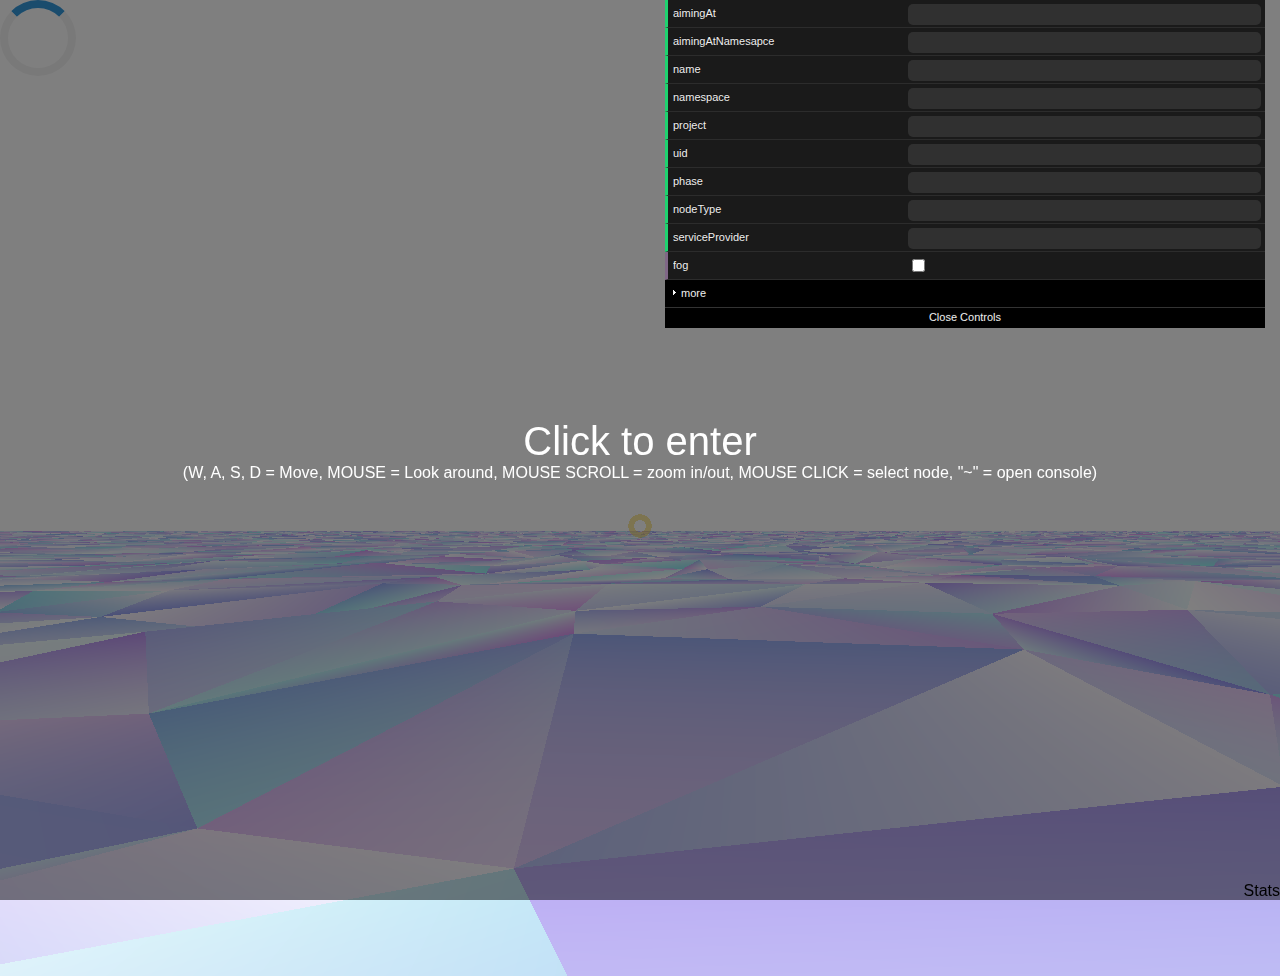
==== commit 58e2fc53: "Added dropdown console and JS cleanup" ====
--- a/src/main/resources/public/3dview.html
+++ b/src/main/resources/public/3dview.html
@@ -17,17 +17,60 @@
 				font-family: arial;
 			}
 
-			#blocker {If we wanted to do JSON transformations without Jolt, we’d have to write specialized transformation code for each different data. With this approach, as the amount of filters increased, the complexity of the code would also rise unnecessarily. In fact the size of the code that did the transformation could pass the size of the code that did the actual work with the data. Another way of doing transformation without us having to write transformation code would be to build a complicated transformation pipeline:
-
-
-
+			#blocker {
 				position: absolute;
 
 				width: 100%;
 				height: 100%;
 
 				background-color: rgba(0,0,0,0.5);
+			}
 
+			#console{
+				background:#000;
+				height:300px;
+				width:100%;
+				top:0px;
+				left:0px;
+				padding:0px;				    
+				position:fixed;
+				z-index:999;
+				display:none;
+				color:#fff;
+				text-align:left;
+				opacity: 0.6;
+			}
+
+			#window{
+			    width:98%;
+			    margin:5px auto 5px auto;
+			    background:#999;
+			    height:250px;
+			    top:0px;
+				left:0px;
+			    padding:0px;
+			    color:#000;
+			    font-size:12pt;
+			    font-family:courier;
+			    overflow:scroll;
+			}
+
+			#input_container{
+			    width:98%;
+			    margin:5px auto 5px auto;
+			    background:#000;
+			    top:0px;
+				left:0px;
+			    padding:0px;			    			    			    
+			}
+
+			input[type=text] {
+				width: 100%;
+				padding: 5px;
+				margin: 0px;
+				box-sizing: border-box;
+				border: 1px solid black;
+				border-radius: 5px;				
 			}
 
 			#instructions {
@@ -92,13 +135,18 @@
 		<script src="threejs/controls/PointerLockControls.js"></script>
 		<script type="text/javascript" src="threejs/lib/dat-gui/dat.gui.js"></script>
 
+		<div id="console">
+		    <div id="window">		 		              
+		    </div>
+		    <div id="input_container"><input id="console_input" type="text"/></div>
+		</div>
+
 
 		<div id="blocker">
-
 			<div id="instructions">
 				<span style="font-size:40px">Click to enter</span>
 				<br />
-				(W, A, S, D = Move, MOUSE = Look around, MOUSE SCROLL = zoom in/out, MOUSE CLICK = select node)
+				(W, A, S, D = Move, MOUSE = Look around, MOUSE SCROLL = zoom in/out, MOUSE CLICK = select node, "~" = open console)
 			</div>
 
 		</div>
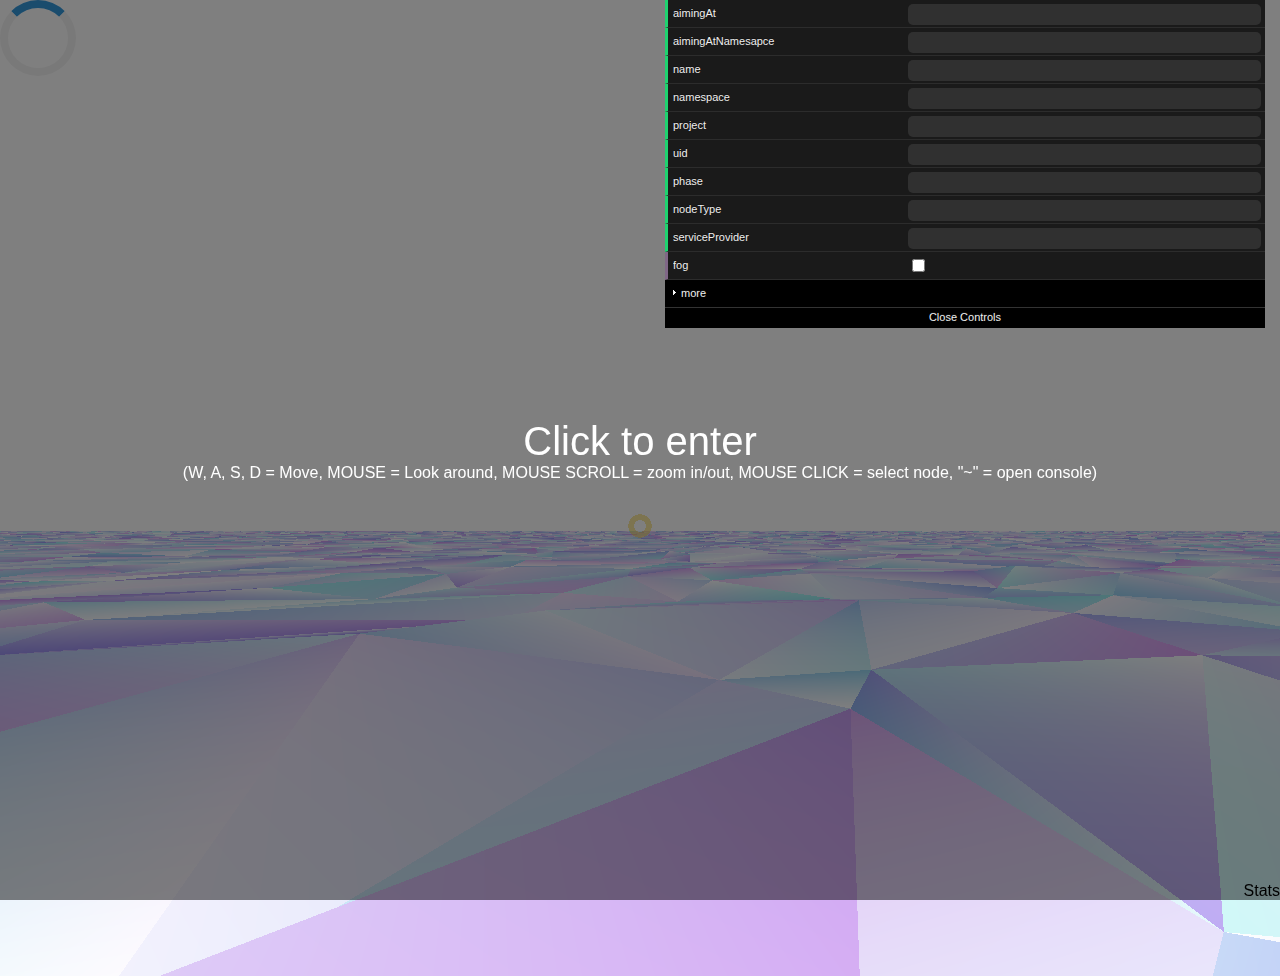
==== commit 9d7e4af3: "Cleanup and refactoring" ====
--- a/src/main/resources/public/3dview.html
+++ b/src/main/resources/public/3dview.html
@@ -155,7 +155,8 @@
 		<div id="hostname"></div>
 		<div id="stats">Stats</div>
 
+		<script src="console.js"></script>
 		<script src="3dview.js"></script>
-
+		
 	</body>
 </html>
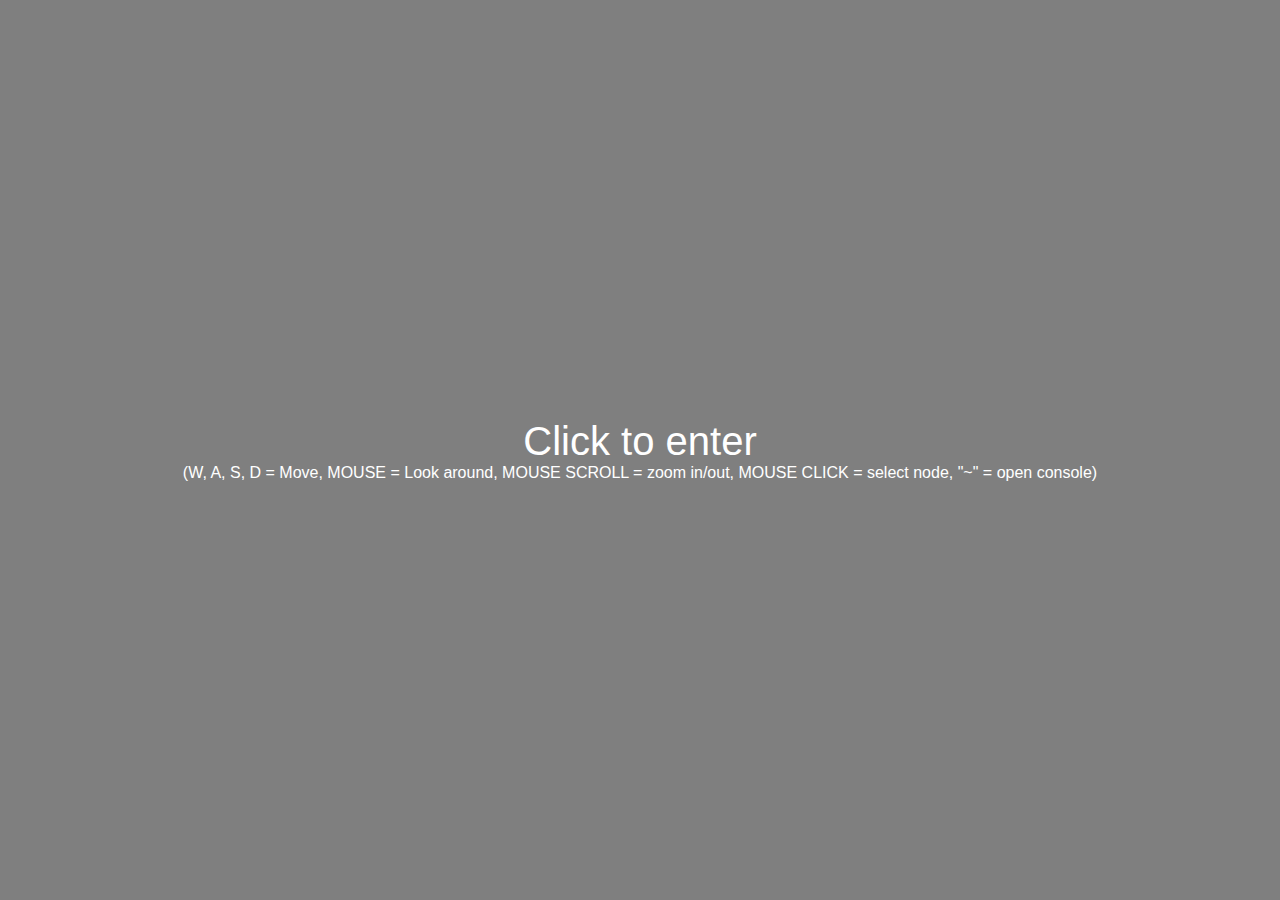
==== commit f0f6246c: "hud visual cleanup" ====
--- a/src/main/resources/public/3dview.html
+++ b/src/main/resources/public/3dview.html
@@ -24,6 +24,36 @@
 				height: 100%;
 
 				background-color: rgba(0,0,0,0.5);
+			}
+
+			#hud{
+				position: absolute;
+				top: 42%;
+				left: 50%;
+				margin-top: 50px;
+				transform: translate(-50%, -50%);
+				color:#f4d142;
+				opacity: 0.6;
+				text-align: center;
+				font-weight: 500;
+				text-shadow: -1px -1px 0 #000, 1px -1px 0 #000, -1px 1px 0 #000, 1px 1px 0 #000;
+				font-family: Arial, Helvetica, sans-serif;
+				font-size: 20px;
+				letter-spacing: 1px;
+				display:none;
+			}
+
+			#hud_leftbottom{
+				position: absolute;
+				bottom: 0;
+				left: 0;
+				margin-top: 50px;
+				transform: translate(20px, -20px);
+				background:#000;
+				color:#878787;
+				opacity: 0.6;
+				text-align: center;
+				display:none;
 			}
 
 			#console{
@@ -41,27 +71,27 @@
 				opacity: 0.6;
 			}
 
-			#window{
-			    width:98%;
-			    margin:5px auto 5px auto;
-			    background:#999;
-			    height:250px;
-			    top:0px;
+			#consolewindow{
+				width:98%;
+				margin:5px auto 5px auto;
+				background:#999;
+				height:250px;
+				top:0px;
 				left:0px;
-			    padding:0px;
-			    color:#000;
-			    font-size:12pt;
-			    font-family:courier;
-			    overflow:scroll;
+				padding:0px;
+				color:#000;
+				font-size:12pt;
+				font-family:courier;
+				overflow:scroll;
 			}
 
 			#input_container{
-			    width:98%;
-			    margin:5px auto 5px auto;
-			    background:#000;
-			    top:0px;
+				width:98%;
+				margin:5px auto 5px auto;
+				background:#000;
+				top:0px;
 				left:0px;
-			    padding:0px;			    			    			    
+				padding:0px;
 			}
 
 			input[type=text] {
@@ -73,8 +103,32 @@
 				border-radius: 5px;				
 			}
 
+			#detailswindow {
+				position: fixed;
+				bottom: 0;
+				right: 0;
+				height: 40%;
+				width: 25%;
+				background: #000;
+				color: #878787;
+				opacity: 0.6;
+				display: none;
+				font-size:10pt;
+				font-family:courier;
+				padding:5px;
+				transform: translate(-10px, -10px);
+				overflow:scroll;
+				/*disable text select*/
+				-webkit-touch-callout: none;
+				-webkit-user-select: none;
+				-khtml-user-select: none;
+				-moz-user-select: none;
+				-ms-user-select: none;
+				user-select: none;
+				/*********************/
+			}
+
 			#instructions {
-
 				width: 100%;
 				height: 100%;
 
@@ -131,12 +185,11 @@
 		</style>
 	</head>
 	<body>
-		<script src="threejs/three.js"></script>
+		<script src="threejs/r123/three.min.js"></script>
 		<script src="threejs/controls/PointerLockControls.js"></script>
-		<script type="text/javascript" src="threejs/lib/dat-gui/dat.gui.js"></script>
 
 		<div id="console">
-		    <div id="window">		 		              
+		    <div id="consolewindow">
 		    </div>
 		    <div id="input_container"><input id="console_input" type="text"/></div>
 		</div>
@@ -153,7 +206,8 @@
 
 		<div class="loader" id="loader"></div>
 		<div id="hostname"></div>
-		<div id="stats">Stats</div>
+		<div id="hud"></div>
+		<div id="detailswindow"></div>
 
 		<script src="console.js"></script>
 		<script src="3dview.js"></script>
